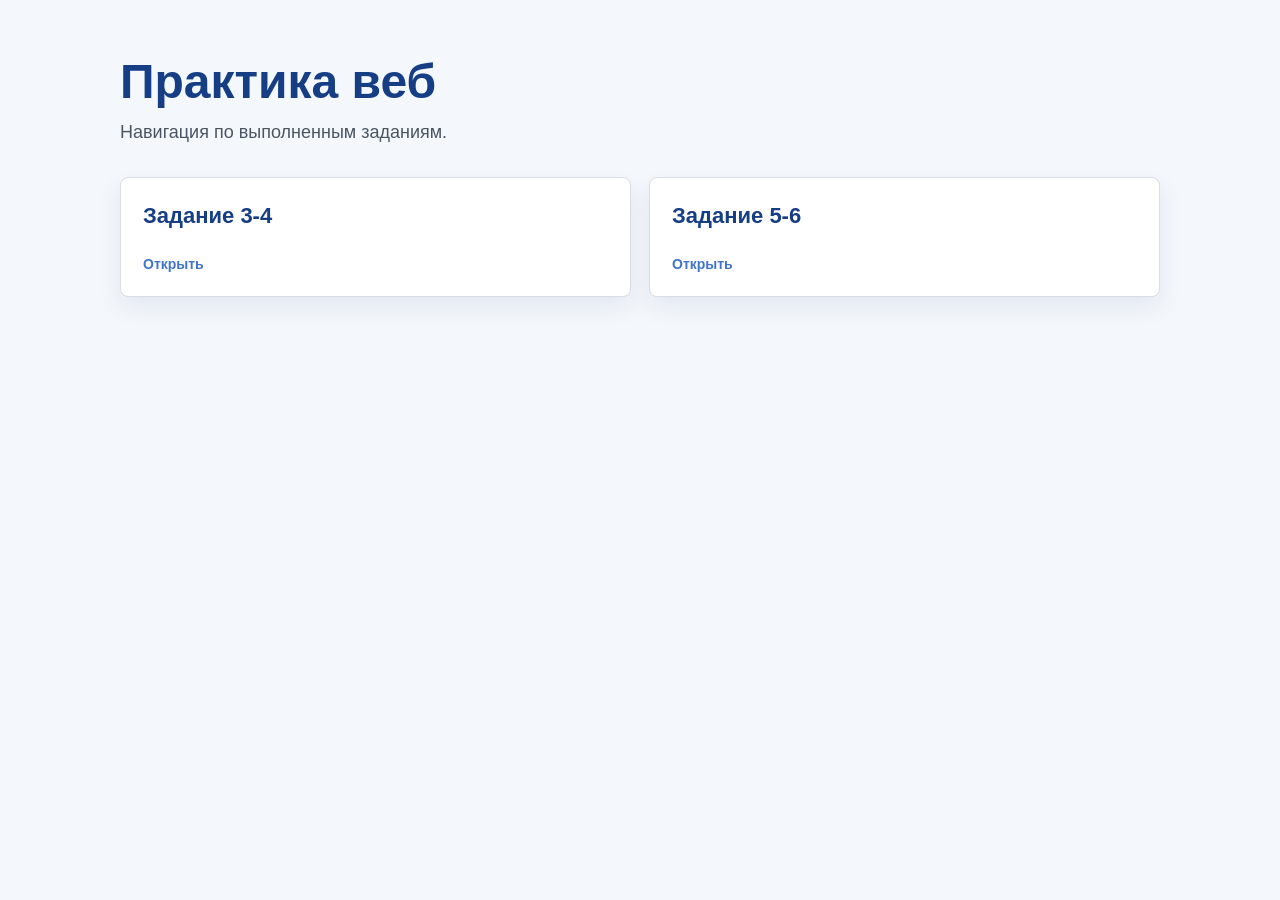
==== index.html @ c5ddaf7a "Add files via upload" ====
<!DOCTYPE html>
<html lang="ru">
<head>
  <meta charset="UTF-8">
  <meta name="viewport" content="width=device-width, initial-scale=1.0">
  <title>Практика веб</title>
  <style>
    /* Базовые стили */
    * {
      box-sizing: border-box;
    }

    body {
      margin: 0;
      min-height: 100vh;
      background: #f4f7fb;
      color: #1f2937;
      font-family: Arial, sans-serif;
      line-height: 1.45;
    }

    main {
      width: min(1040px, calc(100% - 32px));
      margin: 0 auto;
      padding: 56px 0;
    }

    h1 {
      margin: 0 0 10px;
      color: #153e84;
      font-size: clamp(32px, 5vw, 48px);
      line-height: 1.1;
    }

    p {
      margin: 0 0 32px;
      color: #4b5563;
      font-size: 18px;
    }

    /* Карточки заданий */
    .tasks {
      display: grid;
      grid-template-columns: repeat(auto-fit, minmax(210px, 1fr));
      gap: 18px;
    }

    .task {
      min-height: 120px;
      padding: 22px;
      border: 1px solid #d9dce2;
      border-radius: 8px;
      display: flex;
      flex-direction: column;
      justify-content: space-between;
      background: #ffffff;
      color: inherit;
      text-decoration: none;
      box-shadow: 0 10px 24px rgba(21, 62, 132, 0.08);
      transition: transform 0.2s ease, box-shadow 0.2s ease, border-color 0.2s ease;
    }

    .task:hover {
      transform: translateY(-3px);
      border-color: #4174cb;
      box-shadow: 0 16px 32px rgba(21, 62, 132, 0.14);
    }

    .task strong {
      color: #153e84;
      font-size: 22px;
    }

    .task span {
      margin-top: 16px;
      color: #4174cb;
      font-size: 14px;
      font-weight: 700;
    }
  </style>
</head>
<body>
  <!-- Навигация по заданиям -->
  <main>
    <h1>Практика веб</h1>
    <p>Навигация по выполненным заданиям.</p>
    <div class="tasks">
      <a class="task" href="z3-4/">
        <strong>Задание 3-4</strong>
        <span>Открыть</span>
      </a>
      <a class="task" href="z5-6/index.html">
        <strong>Задание 5-6</strong>
        <span>Открыть</span>
      </a>
    </div>
  </main>
</body>
</html>
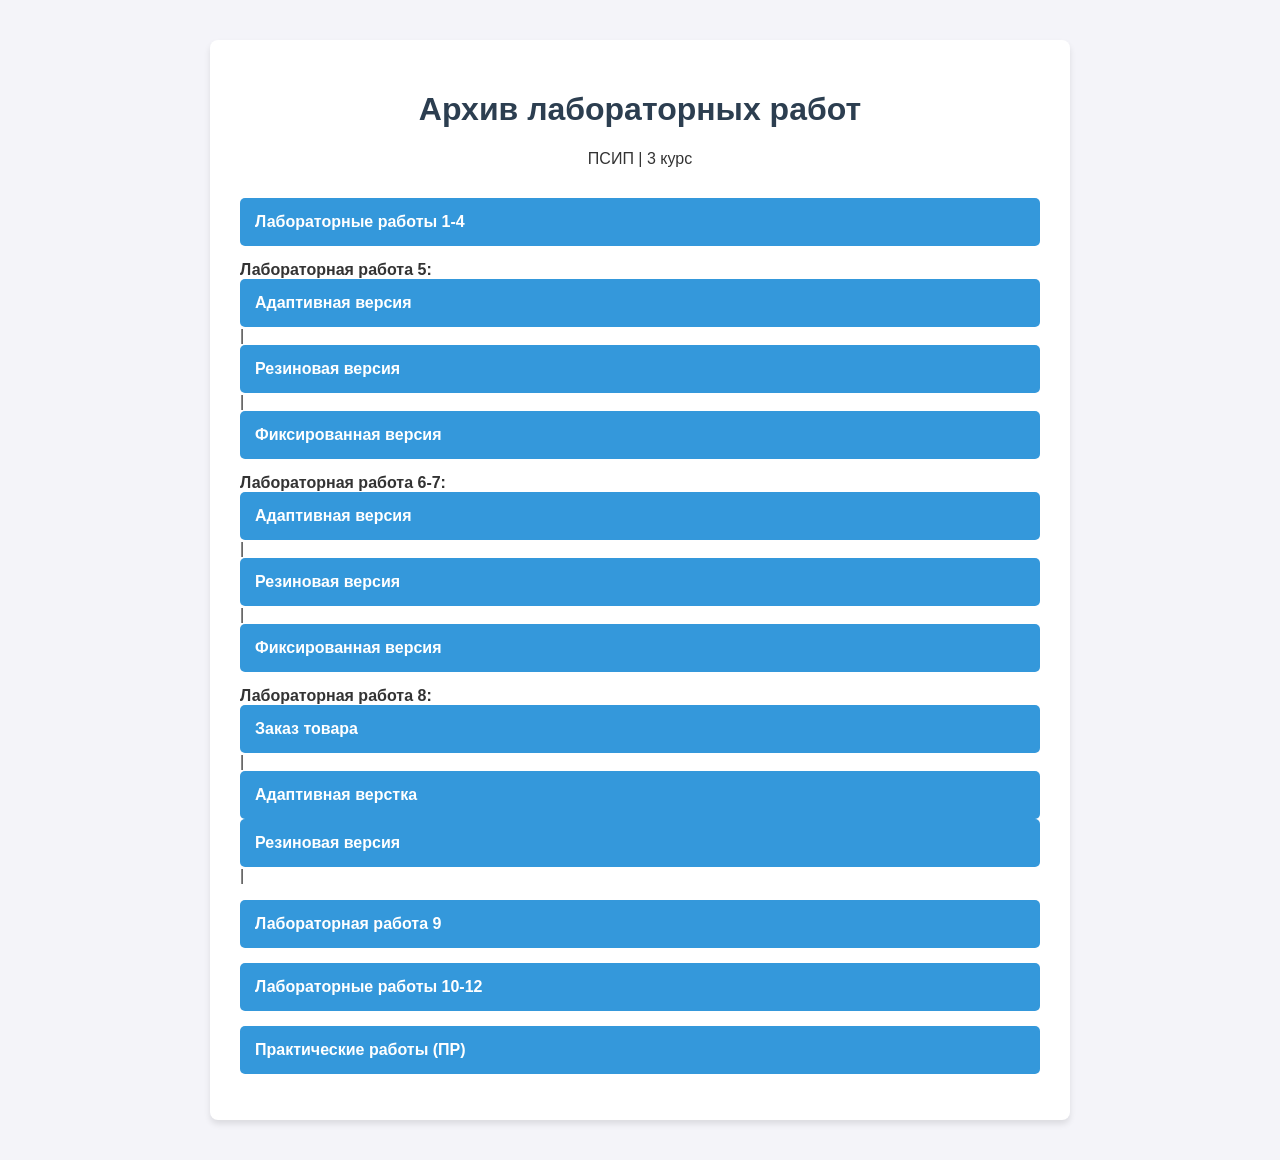
==== commit b678bf43: "Update index.html" ====
--- a/index.html
+++ b/index.html
@@ -1,99 +1,84 @@
 <!DOCTYPE html>
 <html lang="ru">
 <head>
-  <meta charset="UTF-8">
-  <meta name="viewport" content="width=device-width, initial-scale=1.0">
-  <title>Практика веб</title>
-  <style>
-    /* Базовые стили */
-    * {
-      box-sizing: border-box;
-    }
-
-    body {
-      margin: 0;
-      min-height: 100vh;
-      background: #f4f7fb;
-      color: #1f2937;
-      font-family: Arial, sans-serif;
-      line-height: 1.45;
-    }
-
-    main {
-      width: min(1040px, calc(100% - 32px));
-      margin: 0 auto;
-      padding: 56px 0;
-    }
-
-    h1 {
-      margin: 0 0 10px;
-      color: #153e84;
-      font-size: clamp(32px, 5vw, 48px);
-      line-height: 1.1;
-    }
-
-    p {
-      margin: 0 0 32px;
-      color: #4b5563;
-      font-size: 18px;
-    }
-
-    /* Карточки заданий */
-    .tasks {
-      display: grid;
-      grid-template-columns: repeat(auto-fit, minmax(210px, 1fr));
-      gap: 18px;
-    }
-
-    .task {
-      min-height: 120px;
-      padding: 22px;
-      border: 1px solid #d9dce2;
-      border-radius: 8px;
-      display: flex;
-      flex-direction: column;
-      justify-content: space-between;
-      background: #ffffff;
-      color: inherit;
-      text-decoration: none;
-      box-shadow: 0 10px 24px rgba(21, 62, 132, 0.08);
-      transition: transform 0.2s ease, box-shadow 0.2s ease, border-color 0.2s ease;
-    }
-
-    .task:hover {
-      transform: translateY(-3px);
-      border-color: #4174cb;
-      box-shadow: 0 16px 32px rgba(21, 62, 132, 0.14);
-    }
-
-    .task strong {
-      color: #153e84;
-      font-size: 22px;
-    }
-
-    .task span {
-      margin-top: 16px;
-      color: #4174cb;
-      font-size: 14px;
-      font-weight: 700;
-    }
-  </style>
+    <meta charset="UTF-8">
+    <meta name="viewport" content="width=device-width, initial-scale=1.0">
+    <title>Мои лабораторные работы по Web-разработке</title>
+    <style>
+        body {
+            font-family: Arial, sans-serif;
+            background-color: #f4f4f9;
+            margin: 0;
+            padding: 40px 20px;
+            color: #333;
+        }
+        .container {
+            max-width: 800px;
+            margin: 0 auto;
+            background: #fff;
+            padding: 30px;
+            border-radius: 8px;
+            box-shadow: 0 4px 6px rgba(0,0,0,0.1);
+        }
+        h1 {
+            text-align: center;
+            color: #2c3e50;
+        }
+        .labs-list {
+            list-style: none;
+            padding: 0;
+            margin-top: 30px;
+        }
+        .labs-list li {
+            margin-bottom: 15px;
+        }
+        .labs-list a {
+            display: block;
+            padding: 15px;
+            background: #3498db;
+            color: #fff;
+            text-decoration: none;
+            border-radius: 5px;
+            transition: background 0.2s;
+            font-weight: bold;
+        }
+        .labs-list a:hover {
+            background: #2980b9;
+        }
+    </style>
 </head>
 <body>
-  <!-- Навигация по заданиям -->
-  <main>
-    <h1>Практика веб</h1>
-    <p>Навигация по выполненным заданиям.</p>
-    <div class="tasks">
-      <a class="task" href="z3-4/">
-        <strong>Задание 3-4</strong>
-        <span>Открыть</span>
-      </a>
-      <a class="task" href="z5-6/index.html">
-        <strong>Задание 5-6</strong>
-        <span>Открыть</span>
-      </a>
-    </div>
-  </main>
+
+<div class="container">
+    <h1>Архив лабораторных работ</h1>
+    <p style="text-align: center;">ПСИП | 3 курс</p>
+    
+    <ul class="labs-list">
+        <li><a href="ЛАБА 1-4/Index.html" target="_blank">Лабораторные работы 1-4</a></li>
+        <li>
+            <strong>Лабораторная работа 5:</strong>
+             
+            <a href="lr5/index1.html" target="_blank">Адаптивная версия</a> | 
+            <a href="lr5/index2.html" target="_blank">Резиновая версия</a> | 
+            <a href="lr5/index3.html" target="_blank">Фиксированная версия</a>
+        </li>
+        <li>
+            <strong>Лабораторная работа 6-7:</strong>
+            <a href="lr6/index1.html" target="_blank">Адаптивная версия</a> | 
+            <a href="lr6/index2.html" target="_blank">Резиновая версия</a> | 
+            <a href="lr6/index3.html" target="_blank">Фиксированная версия</a>
+        </li>
+        <li>
+            <strong>Лабораторная работа 8:</strong>
+            <a href="lr8/index.html" target="_blank">Заказ товара</a> | 
+            <a href="lr8/index2.html" target="_blank">Адаптивная верстка</a>
+            <a href="lr8/index3.html" target="_blank">Резиновая версия</a> | 
+        </li>
+
+        <li><a href="Лр9/index.html" target="_blank">Лабораторная работа 9</a></li>
+        <li><a href="lr10-13/index.html" target="_blank">Лабораторные работы 10-12</a></li>
+        <li><a href="pr1/index.html" target="_blank">Практические работы (ПР)</a></li>
+    </ul>
+</div>
 </body>
 </html>
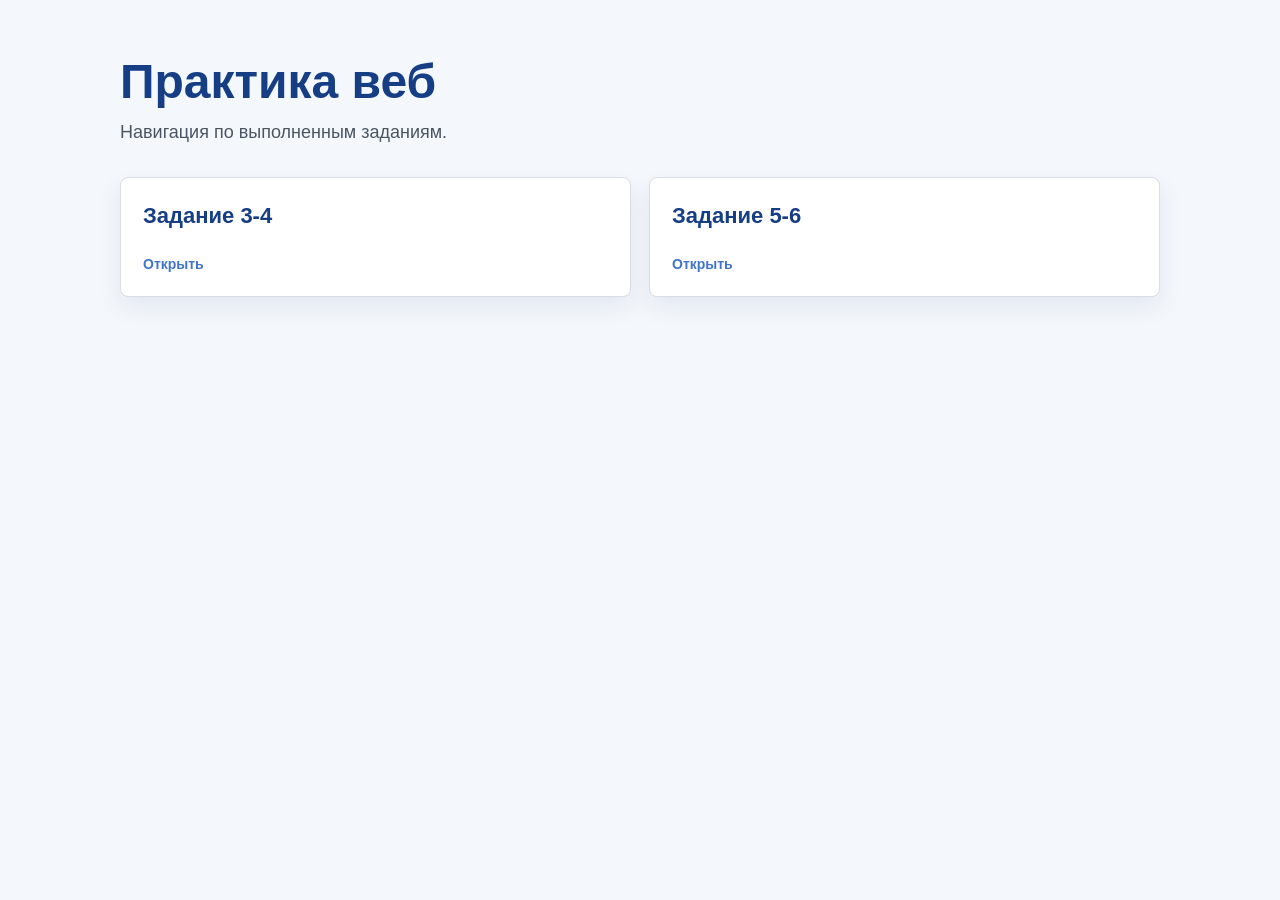
==== commit 8ee60b6d: "Update index.html" ====
--- a/index.html
+++ b/index.html
@@ -1,84 +1,99 @@
 <!DOCTYPE html>
 <html lang="ru">
 <head>
-    <meta charset="UTF-8">
-    <meta name="viewport" content="width=device-width, initial-scale=1.0">
-    <title>Мои лабораторные работы по Web-разработке</title>
-    <style>
-        body {
-            font-family: Arial, sans-serif;
-            background-color: #f4f4f9;
-            margin: 0;
-            padding: 40px 20px;
-            color: #333;
-        }
-        .container {
-            max-width: 800px;
-            margin: 0 auto;
-            background: #fff;
-            padding: 30px;
-            border-radius: 8px;
-            box-shadow: 0 4px 6px rgba(0,0,0,0.1);
-        }
-        h1 {
-            text-align: center;
-            color: #2c3e50;
-        }
-        .labs-list {
-            list-style: none;
-            padding: 0;
-            margin-top: 30px;
-        }
-        .labs-list li {
-            margin-bottom: 15px;
-        }
-        .labs-list a {
-            display: block;
-            padding: 15px;
-            background: #3498db;
-            color: #fff;
-            text-decoration: none;
-            border-radius: 5px;
-            transition: background 0.2s;
-            font-weight: bold;
-        }
-        .labs-list a:hover {
-            background: #2980b9;
-        }
-    </style>
+  <meta charset="UTF-8">
+  <meta name="viewport" content="width=device-width, initial-scale=1.0">
+  <title>Практика веб</title>
+  <style>
+    /* Базовые стили */
+    * {
+      box-sizing: border-box;
+    }
+
+    body {
+      margin: 0;
+      min-height: 100vh;
+      background: #f4f7fb;
+      color: #1f2937;
+      font-family: Arial, sans-serif;
+      line-height: 1.45;
+    }
+
+    main {
+      width: min(1040px, calc(100% - 32px));
+      margin: 0 auto;
+      padding: 56px 0;
+    }
+
+    h1 {
+      margin: 0 0 10px;
+      color: #153e84;
+      font-size: clamp(32px, 5vw, 48px);
+      line-height: 1.1;
+    }
+
+    p {
+      margin: 0 0 32px;
+      color: #4b5563;
+      font-size: 18px;
+    }
+
+    /* Карточки заданий */
+    .tasks {
+      display: grid;
+      grid-template-columns: repeat(auto-fit, minmax(210px, 1fr));
+      gap: 18px;
+    }
+
+    .task {
+      min-height: 120px;
+      padding: 22px;
+      border: 1px solid #d9dce2;
+      border-radius: 8px;
+      display: flex;
+      flex-direction: column;
+      justify-content: space-between;
+      background: #ffffff;
+      color: inherit;
+      text-decoration: none;
+      box-shadow: 0 10px 24px rgba(21, 62, 132, 0.08);
+      transition: transform 0.2s ease, box-shadow 0.2s ease, border-color 0.2s ease;
+    }
+
+    .task:hover {
+      transform: translateY(-3px);
+      border-color: #4174cb;
+      box-shadow: 0 16px 32px rgba(21, 62, 132, 0.14);
+    }
+
+    .task strong {
+      color: #153e84;
+      font-size: 22px;
+    }
+
+    .task span {
+      margin-top: 16px;
+      color: #4174cb;
+      font-size: 14px;
+      font-weight: 700;
+    }
+  </style>
 </head>
 <body>
-
-<div class="container">
-    <h1>Архив лабораторных работ</h1>
-    <p style="text-align: center;">ПСИП | 3 курс</p>
-    
-    <ul class="labs-list">
-        <li><a href="ЛАБА 1-4/Index.html" target="_blank">Лабораторные работы 1-4</a></li>
-        <li>
-            <strong>Лабораторная работа 5:</strong>
-             
-            <a href="lr5/index1.html" target="_blank">Адаптивная версия</a> | 
-            <a href="lr5/index2.html" target="_blank">Резиновая версия</a> | 
-            <a href="lr5/index3.html" target="_blank">Фиксированная версия</a>
-        </li>
-        <li>
-            <strong>Лабораторная работа 6-7:</strong>
-            <a href="lr6/index1.html" target="_blank">Адаптивная версия</a> | 
-            <a href="lr6/index2.html" target="_blank">Резиновая версия</a> | 
-            <a href="lr6/index3.html" target="_blank">Фиксированная версия</a>
-        </li>
-        <li>
-            <strong>Лабораторная работа 8:</strong>
-            <a href="lr8/index.html" target="_blank">Заказ товара</a> | 
-            <a href="lr8/index2.html" target="_blank">Адаптивная верстка</a>
-            <a href="lr8/index3.html" target="_blank">Резиновая версия</a> | 
-        </li>
-
-        <li><a href="Лр9/index.html" target="_blank">Лабораторная работа 9</a></li>
-        <li><a href="lr10-13/index.html" target="_blank">Лабораторные работы 10-12</a></li>
-        <li><a href="pr1/index.html" target="_blank">Практические работы (ПР)</a></li>
-    </ul>
-</div>
+  <!-- Навигация по заданиям -->
+  <main>
+    <h1>Практика веб</h1>
+    <p>Навигация по выполненным заданиям.</p>
+    <div class="tasks">
+      <a class="task" href="z3-4/">
+        <strong>Задание 3-4</strong>
+        <span>Открыть</span>
+      </a>
+      <a class="task" href="z5-6/index.html">
+        <strong>Задание 5-6</strong>
+        <span>Открыть</span>
+      </a>
+    </div>
+  </main>
 </body>
 </html>
